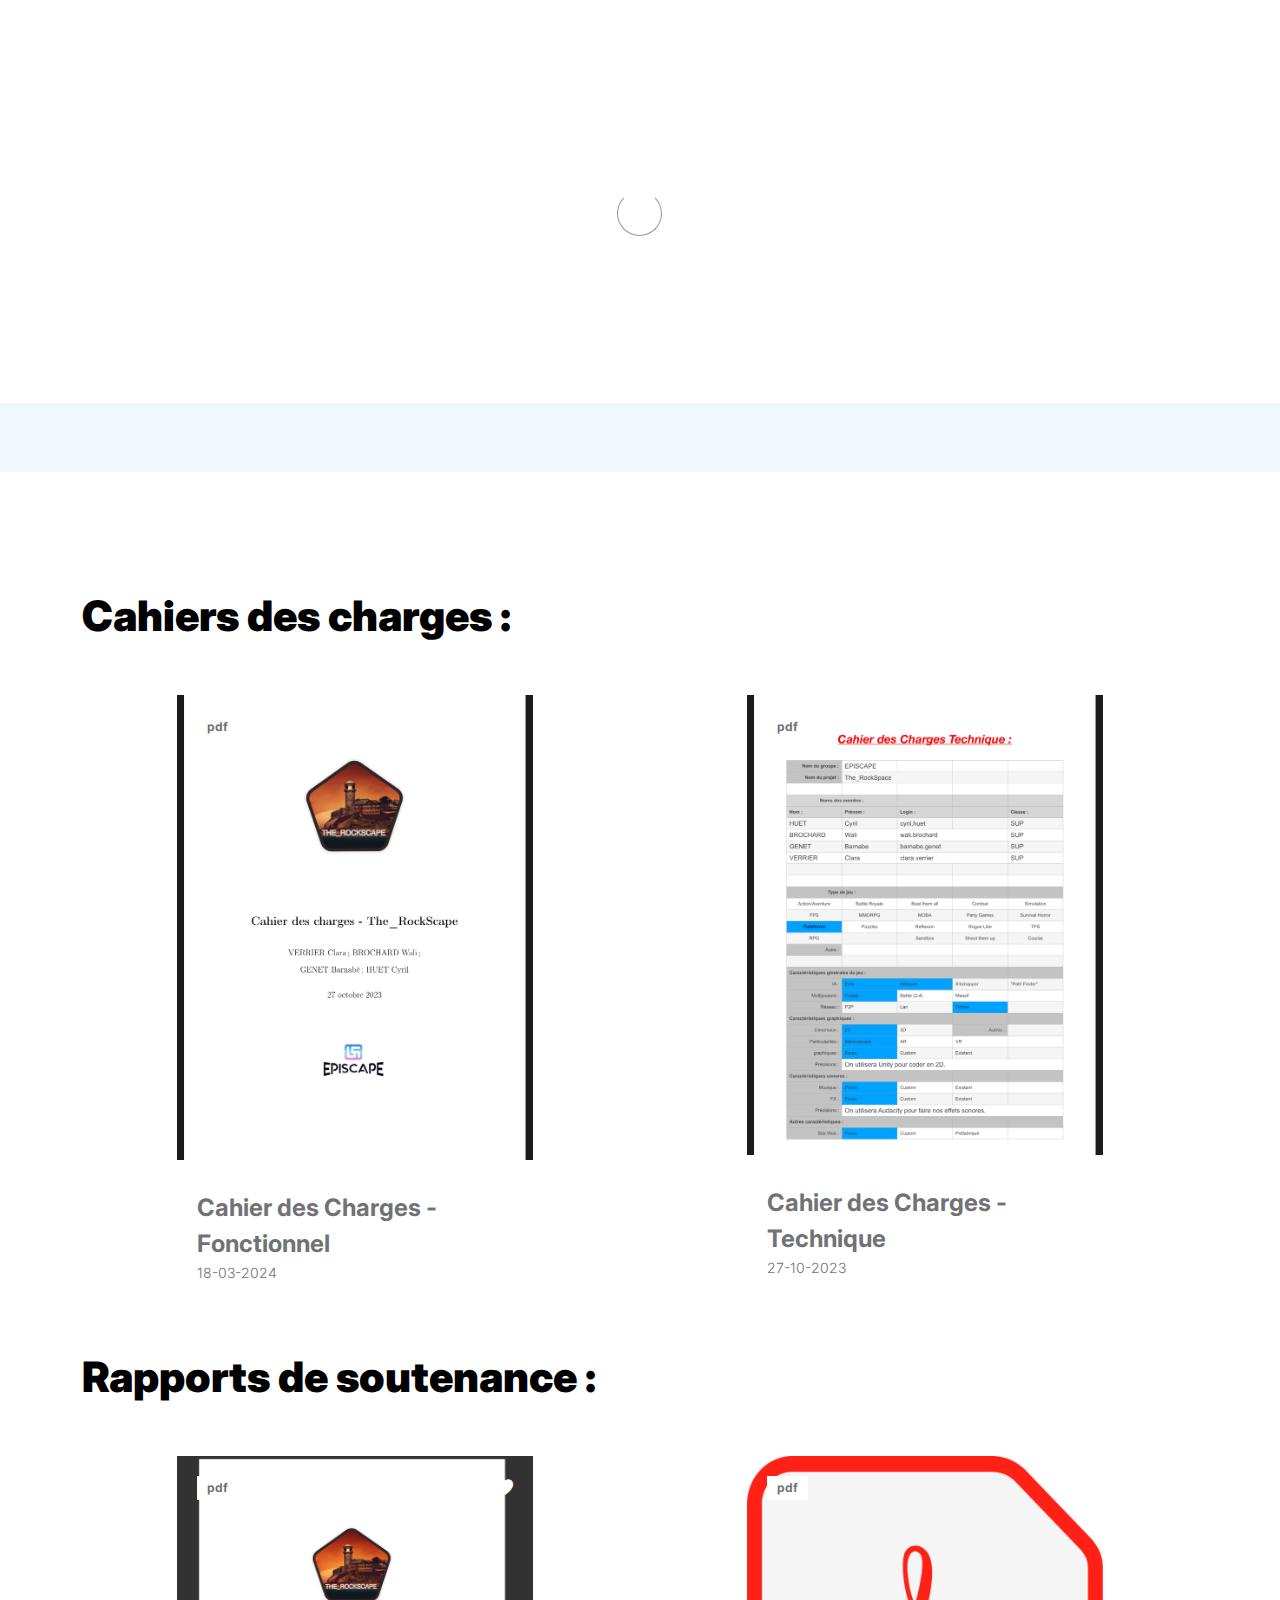
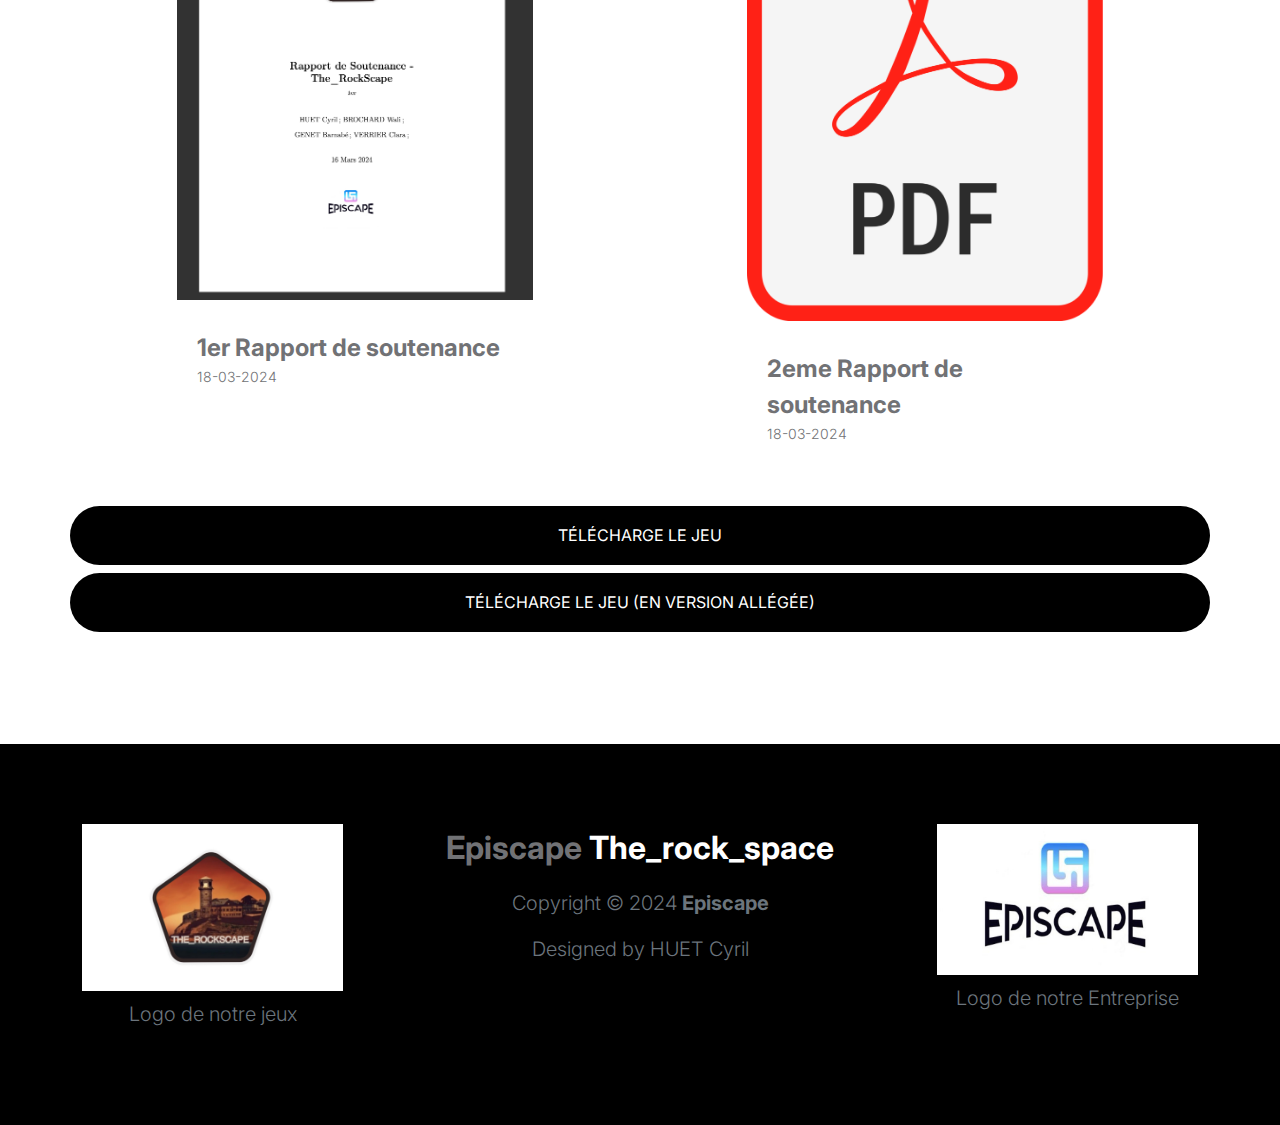
==== Documents.html @ db6822ca "Site Web" ====
<!doctype html>
<html lang="en">
    <head>
        <meta charset="utf-8">
        <meta name="viewport" content="width=device-width, initial-scale=1">

        <meta name="description" content="">
        <meta name="author" content="">

        <title>Episcape</title>

       
        <link rel="preconnect" href="https://fonts.googleapis.com">

        <link rel="preconnect" href="https://fonts.gstatic.com" crossorigin>

        <link href="https://fonts.googleapis.com/css2?family=Inter:wght@100;300;400;700;900&display=swap" rel="stylesheet">

        <link href="css/bootstrap.min.css" rel="stylesheet">
        <link href="css/bootstrap-icons.css" rel="stylesheet">

        <link rel="stylesheet" href="css/slick.css"/>

        <link href="css/tooplate-little-fashion.css" rel="stylesheet">

    </head>
    
    <body>

        <section class="preloader">
            <div class="spinner">
                <span class="sk-inner-circle"></span>
            </div>
        </section>
    
        <main>
            <nav class="navbar navbar-expand-lg">
                <div class="container">
                    <button class="navbar-toggler" type="button" data-bs-toggle="collapse" data-bs-target="#navbarNav" aria-controls="navbarNav" aria-expanded="false" aria-label="Toggle navigation">
                        <span class="navbar-toggler-icon"></span>
                    </button>
            
                    <a class="navbar-brand" href="index.html">
                        <strong><span>Episcape</span> The_Rock_Space</strong>
                    </a>
                
                    <div class="collapse navbar-collapse" id="navbarNav">
                        <ul class="navbar-nav ms-auto"> 
                            <li class="nav-item">
                                <a class="nav-link" href="Presentation - Projet.html">Notre Projet</a>
                            </li>
                            <li class="nav-item">
                                <a href="index.html#notre-entreprise" class="nav-link">Notre Entreprise</a>
                            </li>
                            
                            <li class="nav-item">
                                <a class="nav-link" href="Documents.html">Documents</a>
                            </li>
                           
                        </ul>
                        
                    </div>
                </div>
            </nav>



            <header class="site-header section-padding d-flex justify-content-center align-items-center">
                <div class="container">
                    <div class="row">

                        <div class="col-lg-10 col-12">
                            <h1>
                                <span class="d-block text-primary">Cahiers des charges - </span>
                                <span class="d-block text-dark">Rapport de soutenance</span>
                            </h1>
                        </div>
                    </div>
                </div>
            </header>

            <section class="products section-padding">
                <div class="container">
                    <div class="row">
                        
                        <div class="col-12">
                            <h2 class="mb-5">Cahiers des charges :</h2>
                        </div>

                        <div class="col-lg-4 col-12 mb-3 mx-auto">
                            <div class="product-thumb">
                                <a href="images/PDF/Cahier_Des_Charges/Cahier_des_Charges_Fonctionnel.pdf" download  target="_blank">
                                    <img src="images/PDF/Photos_De_Fond/Cahier_Des_Charges_Fonctionnel.png" class="img-fluid product-image" alt="">
                                </a>
                        
                                <div class="product-top d-flex">
                                    <span class="product-alert me-auto">pdf</span>
                        
                                    <a href="#" class="bi-heart-fill product-icon"></a>
                                </div>
                        
                                <div class="product-info d-flex">
                                    <div>
                                        <h5 class="product-title mb-0">
                                        
                                            <a class="download-link" href="images/Cahier_des_Charges_Fonctionnel.pdf" download target="_blank">Cahier des Charges - Fonctionnel</a>
                                            
                                        </h5>
                        
                                        <p class="product-p">18-03-2024</p>
                                    </div>
                                </div>
                            </div>
                        </div>
                        
                        
                        <div class="col-lg-4 col-12 mb-3 mx-auto">
                            <div class="product-thumb">
                                <a href="images/PDF/Cahier_Des_Charges/Cahier des Charges Technique.pdf" download  target="_blank">
                                    <img src="images/PDF/Photos_De_Fond/Cahier_Des_Charges_Technique.png" class="img-fluid product-image" alt="">
                                </a>
                        
                                <div class="product-top d-flex">
                                    <span class="product-alert me-auto">pdf</span>
                        
                                    <a href="#" class="bi-heart-fill product-icon"></a>
                                </div>
                        
                                <div class="product-info d-flex">
                                    <div>
                                        <h5 class="product-title mb-0">
                                        
                                            <a class="download-link" href="images/Cahier des Charges Technique.pdf" download target="_blank">Cahier des Charges - Technique </a>
                                            
                                        </h5>
                        
                                        <p class="product-p">27-10-2023</p>
                                    </div>
                                </div>
                            </div>
                        </div>
                        
                        

                        <div class="col-12">
                            <h2 class="mb-5">Rapports de soutenance :</h2>
                        </div>
                        <div class="col-lg-4 col-12 mb-3 mx-auto">
                            <div class="product-thumb">
                                <a href="images/PDF/Rapport_De_Soutenance/Rapport_de_Soutenance.pdf" download target="_blank">
                                    <img src="images/PDF/Photos_De_Fond/Rapport_De_Soutenance1.png" class="img-fluid product-image" alt="">
                                </a>
                        
                                <div class="product-top d-flex">
                                    <span class="product-alert me-auto">pdf</span>
                        
                                    <a href="#" class="bi-heart-fill product-icon"></a>
                                </div>
                        
                                <div class="product-info d-flex">
                                    <div>
                                        <h5 class="product-title mb-0">
                                        
                                            <a class="download-link" href="images/Rapport_de_Soutenance-2.pdf" download target="_blank">1er Rapport de soutenance </a>
                                            
                                        </h5>
                        
                                        <p class="product-p">18-03-2024</p>
                                    </div>
                                </div>
                            </div>
                        </div>
                        <div class="col-lg-4 col-12 mb-3 mx-auto">
                            <div class="product-thumb">
                                <a href="images/Soutenance" download>
                                    <img src="images/Autres/Fond_D'un_PDF.png" class="img-fluid product-image" alt="">
                                </a>
                        
                                <div class="product-top d-flex">
                                    <span class="product-alert me-auto">pdf</span>
                        
                                    <a href="#" class="bi-heart-fill product-icon"></a>
                                </div>
                        
                                <div class="product-info d-flex">
                                    <div>
                                        <h5 class="product-title mb-0">
                                        
                                            <a class="download-link" href="images/Soutenance" download>2eme Rapport de soutenance </a>
                                            
                                        </h5>
                        
                                        <p class="product-p">18-03-2024</p>
                                    </div>
                                </div>
                            </div>
                        </div>
                        <a href="https://www.google.com/?client=safari" class="btn custom-btn mb-2">Télécharge le jeu</a> 
                        <a href="https://www.google.com/?client=safari" class="btn custom-btn">Télécharge le jeu (en version allégée)</a>                
                    </div>
                </div>
            </section>

        </main>

        <footer class="site-footer">
            <div class="container">
                <div class="row">
                    <div class="col-lg-3 col-md-6 col-sm-12 mb-4 mb-lg-0">
                        <img src="images/Autres/Logo_The_Rock_Scape.png" class="img-fluid" alt="Image Gauche">
                        <p class="text-muted mt-2 text-center">Logo de notre jeux</p>
                       
                    </div>
                    <div class="col-lg-6 col-md-12 col-sm-12 mb-4 mb-lg-0 text-center">
                        <h4 class="text-white mb-3"><a href="index.html">Episcape</a> The_rock_space</h4>
                        <p class="text-muted">Copyright © 2024 <strong>Episcape</strong></p>
                        <p class="text-muted">Designed by <a target="_blank">HUET Cyril</a></p>
                    </div>
                    <div class="col-lg-3 col-md-6 col-sm-12">
                        <img src="images/Autres/Logo_EPISCAPE.jpg" class="img-fluid" alt="Image Droite">
                        <p class="text-muted mt-2 text-center">Logo de notre Entreprise</p>
                    </div>
                </div>
            </div>
        </footer>
        
    
        <script src="js/jquery.min.js"></script>
        <script src="js/bootstrap.bundle.min.js"></script>
        <script src="js/Headroom.js"></script>
        <script src="js/jQuery.headroom.js"></script>
        <script src="js/slick.min.js"></script>
        <script src="js/custom.js"></script>

    </body>
</html>
---- css/tooplate-little-fashion.css ----
/*

Tooplate 2127 Little Fashion

https://www.tooplate.com/view/2127-little-fashion

*/


/*---------------------------------------
  CUSTOM PROPERTIES ( VARIABLES )             
-----------------------------------------*/
:root {
  --white-color:                #FFFFFF;
  --primary-color:              #FF4400;
  --section-bg-color:           #f0f8ff;
  --dark-color:                 #000000;
  --grey-color:                 #d0d1d1;
  --p-color:                    #717275;

  --body-font-family:           'Inter', sans-serif;

  --h5-font-size:               24px;
  --p-font-size:                20px;
  --copyright-text-font-size:   16px;
  --product-link-font-size:     14px;
  --custom-link-font-size:      12px;

  --font-weight-thin:           100;
  --font-weight-light:          300;
  --font-weight-normal:         400;
  --font-weight-bold:           700;
  --font-weight-black:          900;
}

body,
html {
  height: 100%;
}

html {
  scroll-behavior: smooth;
}

@media screen and (prefers-reduced-motion: reduce) {
  html {
    scroll-behavior: auto;
  }
}

body {
    background: var(--white-color);
    font-family: var(--body-font-family);    
    position: relative;
}

/*---------------------------------------
  TYPOGRAPHY               
-----------------------------------------*/

h2,
h3,
h4,
h5,
h6 {
  color: var(--dark-color);
  line-height: inherit;
}

h1,
h2,
h3,
h4,
h5,
h6 {
  font-weight: var(--font-weight-bold);
}

h1,
h2 {
  font-weight: var(--font-weight-black);
}

h1 {
  font-size: 64px;
  line-height: normal;
}

h2 {
  font-size: 42px;
}

h3 {
  font-size: 36px;
}

h4 {
  font-size: 32px;
}

h5 {
  font-size: 24px;
}

h6 {
  font-size: 20px;
}

p {
  color: var(--p-color);
  font-size: var(--p-font-size);
  font-weight: var(--font-weight-light);
}

a, 
button {
  touch-action: manipulation;
  transition: all 0.3s;
}

a {
  color: var(--p-color);
  text-decoration: none;
}

a:hover {
  color: var(--primary-color);
}

.text-primary {
  color: var(--primary-color) !important;
}

::selection {
  background: var(--primary-color);
  color: var(--white-color);
}

/*---------------------------------------
  CUSTOM LINK               
-----------------------------------------*/
.custom-link {
  color: var(--p-color);
  font-size: var(--custom-link-font-size);
  font-weight: var(--font-weight-bold);
  text-transform: uppercase;
  position: relative;
}

.custom-link i {
  position: absolute;
  opacity: 0;
  bottom: 0;
  left: 100%;
  transition: all 0.3s;
  line-height: normal;
}

.custom-link:hover i {
  opacity: 1;
  left: 101%;
}

.lead {
  font-size: 1.5rem;
  font-weight: var(--font-weight-thin);
}

b,
strong {
  font-weight: var(--font-weight-bold);
}

/*---------------------------------------
  PRE LOADER               
-----------------------------------------*/
.preloader {
  position: fixed;
  top: 0;
  left: 0;
  width: 100%;
  height: 100%;
  z-index: 99999;
  display: flex;
  flex-flow: row nowrap;
  justify-content: center;
  align-items: center;
  background: none repeat scroll 0 0 var(--white-color);
}

.spinner {
  border: 1px solid transparent;
  border-radius: 5px;
  position: relative;
}

.spinner::before {
  content: '';
  box-sizing: border-box;
  position: absolute;
  top: 50%;
  left: 50%;
  width: 45px;
  height: 45px;
  margin-top: -10px;
  margin-left: -23px;
  border-radius: 50%;
  border: 1px solid #959595;
  border-top-color: var(--white-color);
  animation: spinner .9s linear infinite;
}

@keyframes spinner {
  to {transform: rotate(360deg);}
}

/*---------------------------------------
  CUSTOM BUTTON & ICON              
-----------------------------------------*/
.custom-btn {
  background: var(--dark-color);
  border-radius: 50px;
  color: var(--white-color);
  font-size: var(--copyright-text-font-size);
  text-transform: uppercase;
  padding: 16.50px 20px;
}

.social-btn {
  background: transparent;
  border: 1px solid var(--grey-color);
  color: var(--dark-color);
  text-transform: none;
}

.social-btn:hover {
  border-color: transparent;
}

.cart-form-select {
  border-radius: 0;
  padding-top: 15px;
  padding-bottom: 15px;
}

.cart-btn {
  border-radius: 0;
  width: 100%;
  font-size: var(--product-link-font-size);
}

.custom-btn:hover,
.slick-slideshow .custom-btn:hover {
  background: var(--primary-color);
  color: var(--white-color);
}

.custom-icon {
  color: var(--p-color);
  font-size: 24px;
}

.custom-icon {
  display: inline-block;
  vertical-align: middle;
}

.bi-bag.custom-icon {
  font-size: 17px;
}

.featured-icon {
  color: var(--grey-color);
  font-size: 52px;
}

/*---------------------------------------
  DIV SEPARATOR               
-----------------------------------------*/
.div-separator {
  position: relative;
}

.div-separator::before {
  content: "";
  height: 1px;
  background: var(--grey-color);
  display: block;
  width: 100%;
}

.div-separator span {
  position: absolute;
  top: 50%;
  margin-left: -22.5px;
  left: 50%;
  text-align: center;
  background: var(--white-color);
  margin-top: -11px;
  color: var(--dark-color);
  font-weight: var(--font-weight-bold);
  font-size: 14px;
  width: 35px;
  text-transform: uppercase;
}

/*---------------------------------------
  FULL IMAGE               
-----------------------------------------*/
.full-image-img {
  display: block;
  position: absolute;
  z-index: -1;
  right: 0;
  width: 100%;
  bottom: -120px;
  min-width: 650px;
}

@media (min-width: 1600px) {
  .full-image-img {
    bottom: -200px;
  }
}

/*---------------------------------------
  NAVIGATION               
-----------------------------------------*/
.navbar {
  background: var(--white-color);
  position: fixed;
  top: 0;
  right: 0;
  left: 0;
  padding: 25px 0;
  z-index: 2;
  will-change: transform;
  transition: transform 300ms linear;
}

.navbar span, h2 span, h4 span {
	color: var(--primary-color);
}

.navbar.headroom--not-top {
  padding: 20px 0;
}

.headroom--pinned {
  transform: translate(0, 0);
}

.headroom--unpinned {
  transform: translate(0, -150%);
}

.navbar-brand {
  color: var(--dark-color);
  font-size: 24px;
  font-weight: var(--font-weight-light);
  margin: 0;
  padding: 0;
}

.navbar-expand-lg .navbar-nav .nav-link {
  display: inline-block;
  padding: 0;
  margin-right: 1.5rem;
  margin-left: 1.5rem;
}

.nav-link {
  color: var(--p-color);
  font-size: 16px;
  position: relative;
}

.navbar .nav-link::after {
  position: absolute;
  top: 100%;
  left: 0;
  width: 100%;
  height: 2px;
  background: var(--grey-color);
  content: '';
  opacity: 0;
  -webkit-transition: opacity 0.3s, -webkit-transform 0.3s;
  -moz-transition: opacity 0.3s, -moz-transform 0.3s;
  transition: opacity 0.3s, transform 0.3s;
  -webkit-transform: translateY(10px);
  -moz-transform: translateY(10px);
  transform: translateY(10px);
}

.navbar .nav-link.active::after, 
.navbar .nav-link:hover::after {
  opacity: 1;
  -webkit-transform: translateY(0px);
  -moz-transform: translateY(0px);
  transform: translateY(0px);
}

.navbar .nav-link.active,
.navbar .nav-link:hover {
  color: var(--primary-color);
}

.nav-link:focus, 
.nav-link:hover {
  color: var(--p-color);
}

.navbar-toggler {
  border: 0;
  padding: 0;
  cursor: pointer;
  margin: 0;
  width: 30px;
  height: 35px;
  outline: none;
}

.navbar-toggler:focus {
  outline: none;
  box-shadow: none;
}

.navbar-toggler[aria-expanded="true"] .navbar-toggler-icon {
  background: transparent;
}

.navbar-toggler[aria-expanded="true"] .navbar-toggler-icon:before,
.navbar-toggler[aria-expanded="true"] .navbar-toggler-icon:after {
  transition: top 300ms 50ms ease, -webkit-transform 300ms 350ms ease;
  transition: top 300ms 50ms ease, transform 300ms 350ms ease;
  transition: top 300ms 50ms ease, transform 300ms 350ms ease, -webkit-transform 300ms 350ms ease;
  top: 0;
}

.navbar-toggler[aria-expanded="true"] .navbar-toggler-icon:before {
  transform: rotate(45deg);
}

.navbar-toggler[aria-expanded="true"] .navbar-toggler-icon:after {
  transform: rotate(-45deg);
}

.navbar-toggler .navbar-toggler-icon {
  background: var(--dark-color);
  transition: background 10ms 300ms ease;
  display: block;
  width: 30px;
  height: 2px;
  position: relative;
}

.navbar-toggler .navbar-toggler-icon::before,
.navbar-toggler .navbar-toggler-icon::after {
  transition: top 300ms 350ms ease, -webkit-transform 300ms 50ms ease;
  transition: top 300ms 350ms ease, transform 300ms 50ms ease;
  transition: top 300ms 350ms ease, transform 300ms 50ms ease, -webkit-transform 300ms 50ms ease;
  position: absolute;
  right: 0;
  left: 0;
  background: var(--dark-color);
  width: 30px;
  height: 2px;
  content: '';
}

.navbar-toggler .navbar-toggler-icon:before {
  top: -8px;
}

.navbar-toggler .navbar-toggler-icon:after {
  top: 8px;
}

/*---------------------------------------
  SITE HEADER              
-----------------------------------------*/
.site-header {
  background-color: var(--section-bg-color);
  position: relative;
  overflow: hidden;
  margin-top: 86px;
}

.site-header.section-padding {
  padding-top: 7rem;
  padding-bottom: 7rem;
}

.site-header.section-padding-img {
  padding-top: 10rem;
  padding-bottom: 10rem;
}

.header-image {
  position: absolute;
  top: 0;
  right: 0;
  width: 50%;
  height: 100%;
  object-fit: cover;
}

/*---------------------------------------
  SLICK SLIDESHOW               
-----------------------------------------*/
@media (min-width: 992px) {
  .slick-slideshow {
    height: 100vh;
  }
}

.slick-slideshow {
  margin-top: 86px;
}

.slick-title {
  color: var(--white-color);
}

.slick-custom {
  position: relative;
}

.slick-custom img {
  width: 100%;
  object-fit: cover;
}

.slick-bottom {
  background: linear-gradient(to top, var(--dark-color), transparent 90%);
  position: absolute;
  z-index: 2;
  bottom: 0;
  right: 0;
  left: 0;
  width: 100%;
  height: 100%;
}

.slick-bottom .container {
  position: absolute;
  top: 40%;
  left: 50%;
  transform: translate(-50%, -40%);
}

.slick-overlay {
  background: linear-gradient(to top, #000, transparent 120%);
  position: absolute;
  top: 0;
  right: 0;
  bottom: 0;
  left: 0;
}

.slick-slideshow .custom-btn {
  font-weight: var(--font-weight-bold);
  display: inline-block;
  padding-right: 32px;
  padding-left: 32px;
}

@media (min-width: 576px) {
  .slick-slideshow .slick-dots {
    max-width: 540px;
  }
}

@media (min-width: 768px) {
  .slick-slideshow .slick-dots {
    max-width: 720px;
  }
}

@media (min-width: 992px) {
  .slick-slideshow .slick-dots {
    max-width: 960px;
  }
}

@media (min-width: 1200px) {
  .slick-slideshow .slick-dots {
    max-width: 1140px;
  }
}

@media (min-width: 1400px) {
  .slick-slideshow .slick-dots {
    max-width: 1320px;
  }
}

.slick-slideshow .slick-dots {
  position: absolute;
  z-index: 2;
  top: 50%;
  left: 0;
  right: 0;
  transform: translate(0, -50%);
  margin: 0 auto;
  padding: 0;
}

.slick-slideshow .slick-dots li {
  background: transparent;
  border: 5px solid rgba(255, 255, 255, 0.35);
  border-radius: 100%;
  display: block;
  width: 30px;
  height: 30px;
  margin: 10px;
  padding: 5px;
  margin-left: auto;
  cursor: pointer;
}

.slick-slideshow .slick-dots button {
  background: transparent;
  border: none;
  color: transparent;
  display: block;
  width: 100%;
  height: 0;
  margin: 0;
  padding: 0;
  outline: none;
  height: 0;
}

.slick-slideshow .slick-dots li:hover,
.slick-slideshow .slick-dots .slick-active {
  background: var(--white-color);
}

/*---------------------------------------
  CUSTOM CIRCLE IMAGES               
-----------------------------------------*/

.custom-circle-image {
  border-radius: 100px;
  width: 55px;
  height: 55px;
}

.custom-circle-image.team-image {
  width: 85px;
  height: 85px;
}

/*---------------------------------------
  TESTIMONIAL               
-----------------------------------------*/
.slick-testimonial .slick-list,
.slick-testimonial .slick-track {
  height: 100%;
}

.slick-testimonial {
  margin: auto;
}

.slick-testimonial-caption {
  quotes: '❝' '❞';
  position: relative;
  padding: 5rem 7rem;
}

.slick-testimonial-caption::before {
  content: open-quote;
  display: inline-block;
  color: var(--primary-color);
  font-family: auto;
  font-size: 100px;
  height: 0;
  position: absolute;
  top: 0;
  left: 0;
}

.slick-testimonial .slick-dots {
  text-align: center;
}

.slick-testimonial .slick-dots li {
  background: var(--grey-color);
  display: inline-block;
  vertical-align: top;
  width: 16%;
  height: 1px;
}

.slick-testimonial .slick-dots button {
  background: transparent;
  border: none;
  color: transparent;
  display: block;
  width: 100%;
  height: 0;
  margin: 0;
  padding: 0;
}

.slick-testimonial .slick-dots li:hover,
.slick-testimonial .slick-dots .slick-active {
  background: var(--dark-color);
}

/*---------------------------------------
  SECTION               
-----------------------------------------*/
section {
  content-visibility: auto;
  contain-intrinsic-size: 700px;
}

.section-padding {
  padding-top: 7rem;
  padding-bottom: 7rem;
}

.featured {
  background: var(--section-bg-color);
}

/*---------------------------------------
  ABOUT               
-----------------------------------------*/
.about .nav-pills .nav-item {
  width: 100%;
}

.about .nav-pills .nav-link {
  color: var(--grey-color);
  font-size: 18px;
  font-weight: var(--font-weight-bold);
  border-left: 1px solid var(--grey-color);
  border-radius: 0;
  padding-right: 0;
}

.about .nav-pills .nav-link:hover,
.about .nav-pills .nav-link.active, 
.about .nav-pills .show>.nav-link {
  background: transparent;
  border-left-color: var(--primary-color);
  color: var(--primary-color);
}

/*---------------------------------------
  FAQ ACCORDION               
-----------------------------------------*/
.accordion-item {
  background-color: transparent;
  border-top: 0;
  border-right: 0;
  border-left: 0;
}

.accordion-button {
  background-color: transparent;
  box-shadow: none;
}

.accordion-button:not(.collapsed) {
  background: transparent;
  box-shadow: none;
}

button:focus:not(:focus-visible) {
  border-color: transparent;
  box-shadow: none;
}

.accordion-body {
  border-top: 1px solid rgba(0,0,0,.125);
}

.accordion-button {
  font-size: 1.5rem;
  font-weight: var(--font-weight-normal);
  padding-top: 1.5rem;
  padding-right: 0;
  padding-bottom: 1.5rem;
  padding-left: 0;
}

.accordion-body {
  padding: 2rem 0;
}

/*---------------------------------------
  TEAM MEMBERS               
-----------------------------------------*/
.team {
  background: var(--grey-color);
}

.team-thumb {
  background: var(--white-color);
  position: relative;
  border-radius: .25rem;
  padding: 42px 32px;
}

.team-info {
  width: 100%;
}

.custom-modal-btn {
  background: var(--grey-color);
  color: var(--white-color);
  position: absolute;
  top: 0;
  right: 0;
  bottom: 0;
  margin: auto 32px;
  width: 42px;
  height: 42px;
}

.modal-body {
  padding: 4rem;
}

.modal-header {
  padding-top: 7rem;
  padding-bottom: 5rem;
}

.modal-header .btn-close {
  position: absolute;
  top: 0;
  right: 0;
  font-size: 24px;
  margin: 32px;
}

#cart-modal .modal-header .btn-close {
  z-index: 2;
  margin: 22px;
}

#cart-modal .modal-header {
  border-bottom: 0;
  padding: 0;
}

#cart-modal .modal-footer {
  padding: 2rem 4rem;
}

/*---------------------------------------
  SKILL - PROGRESS BAR               
-----------------------------------------*/
.skill-thumb strong {
  display: inline-block;
  margin-bottom: 6px;
}

.skill-thumb span {
  color: var(--dark-color);
  font-size: 24px;
  font-weight: var(--font-weight-bold);
}

.skill-thumb .progress {
  background: var(--white-color);
  box-shadow: none;
  border-radius: 100px;
  height: 1px;
  margin-bottom: 16px;
}

.skill-thumb .progress .progress-bar-primary {
  background: var(--grey-color);
}

/*---------------------------------------
  PRODUCT               
-----------------------------------------*/
.front-product {
  background: var(--section-bg-color);
}

.product-thumb {
  background: var(--white-color);
  position: relative;
  transition: all 0.5s ease-out;
}

.product-image {
  transition: all 0.5s ease-out;
}

.product-thumb:hover .product-image {
  box-shadow: 0 1rem 3rem rgba(0,0,0,.175);
}

.product-top {
  position: absolute;
  top: 0;
  right: 0;
  left: 0;
  margin: 20px;
}

.product-info {
  padding: 30px 20px;
}

.product-description,
.product-cart-thumb {
  padding: 0 20px;
}

.product-icon {
  color: var(--white-color);
}

.product-title-link {
  color: var(--dark-color);
}

.product-additional-link {
  display: inline-block;
  vertical-align: top;
  font-size: var(--product-link-font-size);
  margin-top: 32px;
  margin-right: 12px;
}

.product-alert {
  background: var(--white-color);
  color: var(--p-color);
  font-size: var(--custom-link-font-size);
  font-weight: var(--font-weight-bold);
  padding: 3px 10px;
}

.product-p {
  font-size: var(--product-link-font-size);
}

.view-all {
  text-transform: uppercase;
  color: var(--p-color);
  font-size: 13px;
  font-weight: var(--font-weight-bold);
  border-bottom: 2px solid var(--grey-color);
  padding-bottom: 6px;
}

/*---------------------------------------
  CONTACT              
-----------------------------------------*/
.contact-info {
  padding: 40px;
}

.contact-form .form-control {
  border-color: var(--grey-color);
  font-weight: var(--font-weight-normal);
}

.form-floating>label {
  color: var(--grey-color);
  font-weight: var(--font-weight-normal);
}

.contact-form button[type='submit'] {
  background: var(--dark-color);
  border: none;
  border-radius: 100px;
  color: var(--white-color);
  font-weight: var(--font-weight-bold);
  text-transform: uppercase;
  padding: 16px;
}

.contact-form button[type='submit']:hover {
  background: var(--primary-color);
}

/*---------------------------------------
  SITE FOOTER               
-----------------------------------------*/
.site-footer {
  background: var(--dark-color);
  padding-top: 5rem;
  padding-bottom: 5rem;
}

.footer-menu {
  margin: 0;
  padding: 0;
}

.footer-menu-item {
  display: block;
  width: 50%;
}

.footer-menu-link {
  color: #6c757d;
  font-weight: var(--font-weight-light);
  display: inline-block;
  vertical-align: top;
  margin-top: 4px;
  margin-bottom: 4px;
}

.site-footer .social-icon-link {
  margin-top: 4px;
}

.site-footer .social-icon-link:hover,
.footer-menu-link:hover {
  color: var(--white-color);
}

.copyright-text {
  font-size: var(--copyright-text-font-size);
}

/*---------------------------------------
  SOCIAL ICON               
-----------------------------------------*/
.social-icon {
  margin: 0;
  padding: 0;
}

.social-icon li {
  list-style: none;
  display: inline-block;
  vertical-align: top;
}

.social-icon-link {
  color: #6c757d;
  font-size: 1rem;
  display: inline-block;
  vertical-align: top;
  margin-bottom: 4px;
  margin-right: 15px;
}

.social-icon-link:hover {
  color: var(--primary-color);
}

/*---------------------------------------
  RESPONSIVE STYLES               
-----------------------------------------*/
@media screen and (max-width: 1200px) {
  h1 {
    font-size: 62px;
  }
}

@media screen and (max-width: 991px) {
  h1 {
    font-size: 42px;
    margin-bottom: 0;
  }

  h2 {
    font-size: 36px;
  }

  h3 {
    font-size: 32px;
  }

  h4 {
    font-size: 28px;
  }

  h5 {
    font-size: 24px;
  }

  h6 {
    font-size: 20px;
  }

  .lead {
    font-size: 16px;
  }

  .navbar-expand-lg .navbar-nav .nav-link {
    margin-top: 1rem;
  }

  .site-header {
    background-position: bottom;
  }

  #cart-modal .modal-header .btn-close {
    margin: 22px 14px;
  }

  .custom-btn {
    font-size: 14px;
    padding: 13.5px 20px;
  }

  .slick-slideshow .custom-btn {
    padding-right: 27px;
    padding-left: 27px;
  }

  .social-login,
  .div-separator {
    width: 75% !important;
  }

  #cart-modal .modal-footer .row {
    width: 100% !important;
  }

  .site-header.section-padding,
  .section-padding {
    padding-top: 4rem;
    padding-bottom: 4rem;
  }

  .site-header-image.section-padding {
    padding-bottom: 0;
  }

  .header-info {
    padding-top: 50px;
    padding-bottom: 100px;
  }

  .header-image {
    position: relative;
    top: auto;
    bottom: 0;
    left: 0;
    width: auto;
    height: auto;
  }

  .slick-testimonial-caption {
    padding: 6rem 3rem 4rem 3rem;
  }

  .slick-slideshow .slick-dots li {
    width: 25px;
    height: 25px;
  }

  .modal-header {
    padding-top: 6rem;
    padding-bottom: 2rem;
  }

  .modal-body {
    padding: 2rem;
  }

  #cart-modal .modal-footer {
    padding-right: 0;
    padding-left: 0;
  }

  #cart-modal .modal-body {
    padding: 4rem 2rem 2rem 2rem;
  }

  .full-image-img {
    bottom: 0;
  }
}
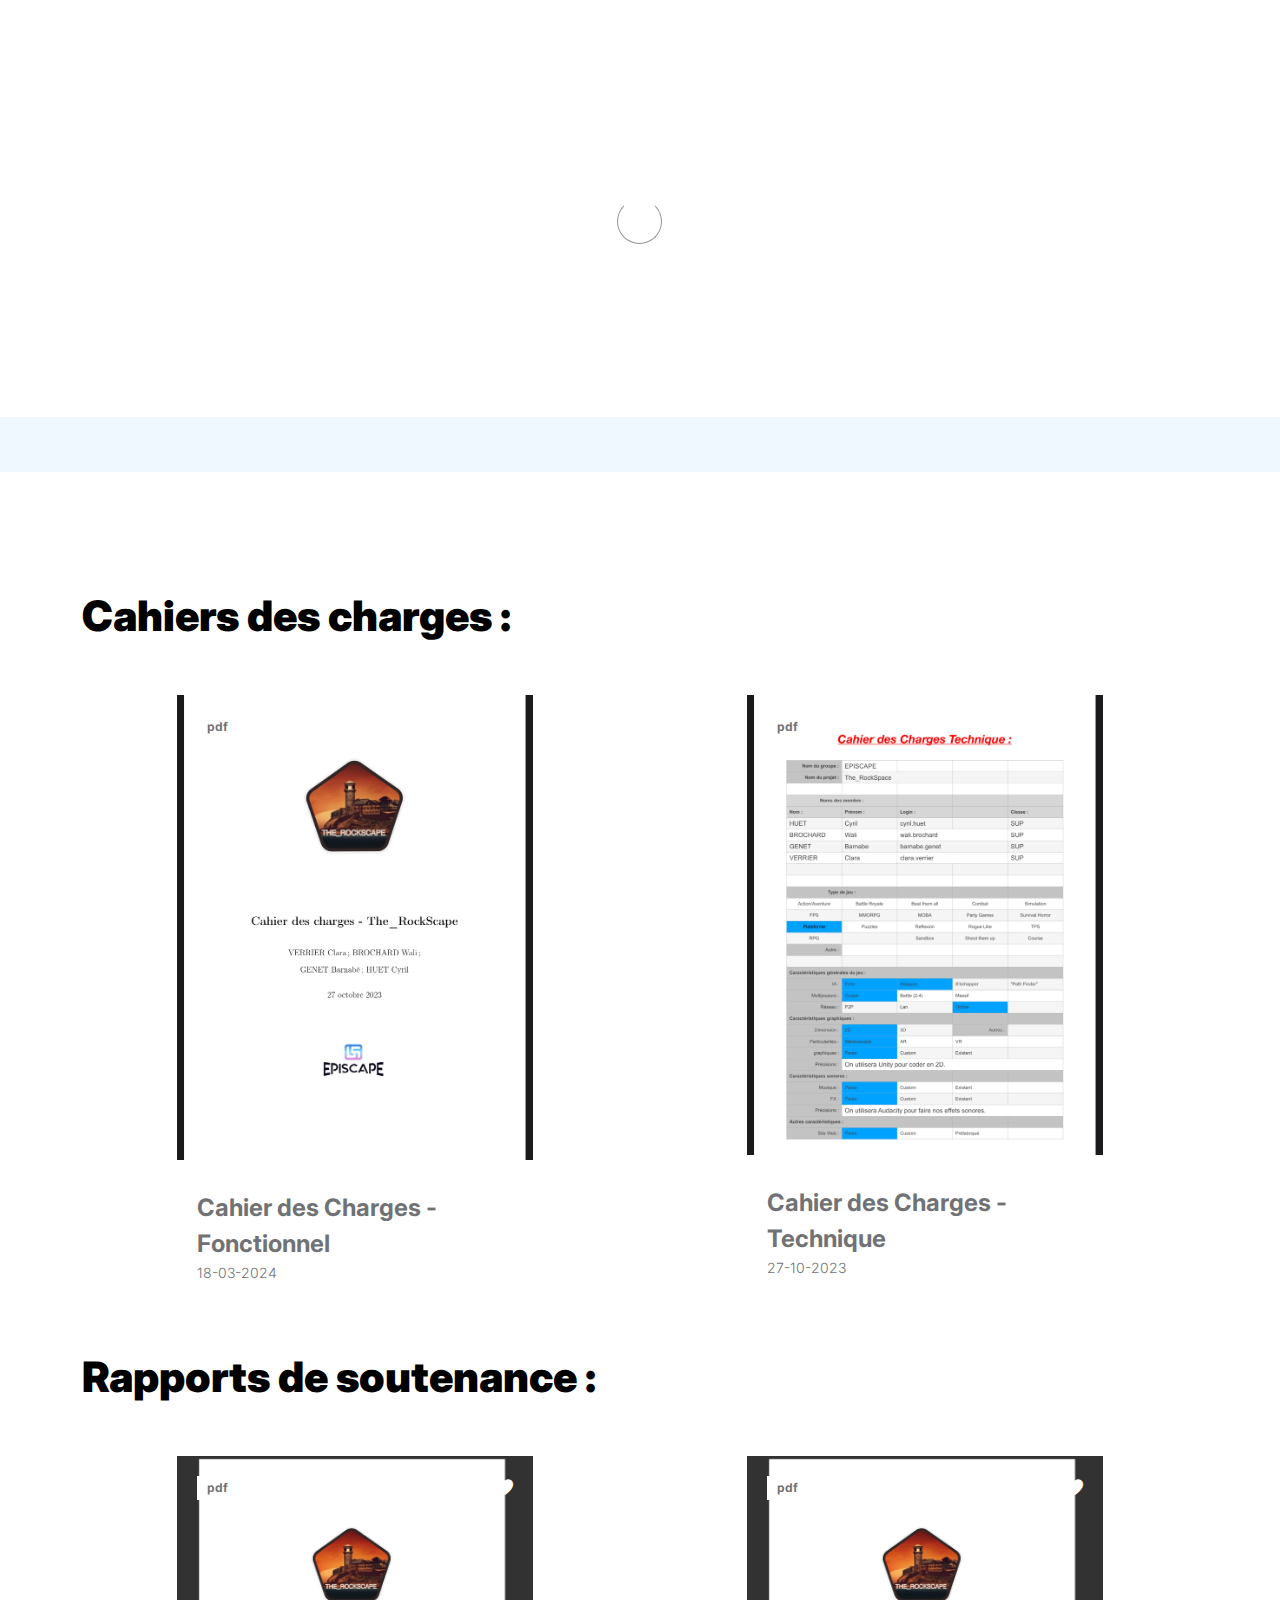
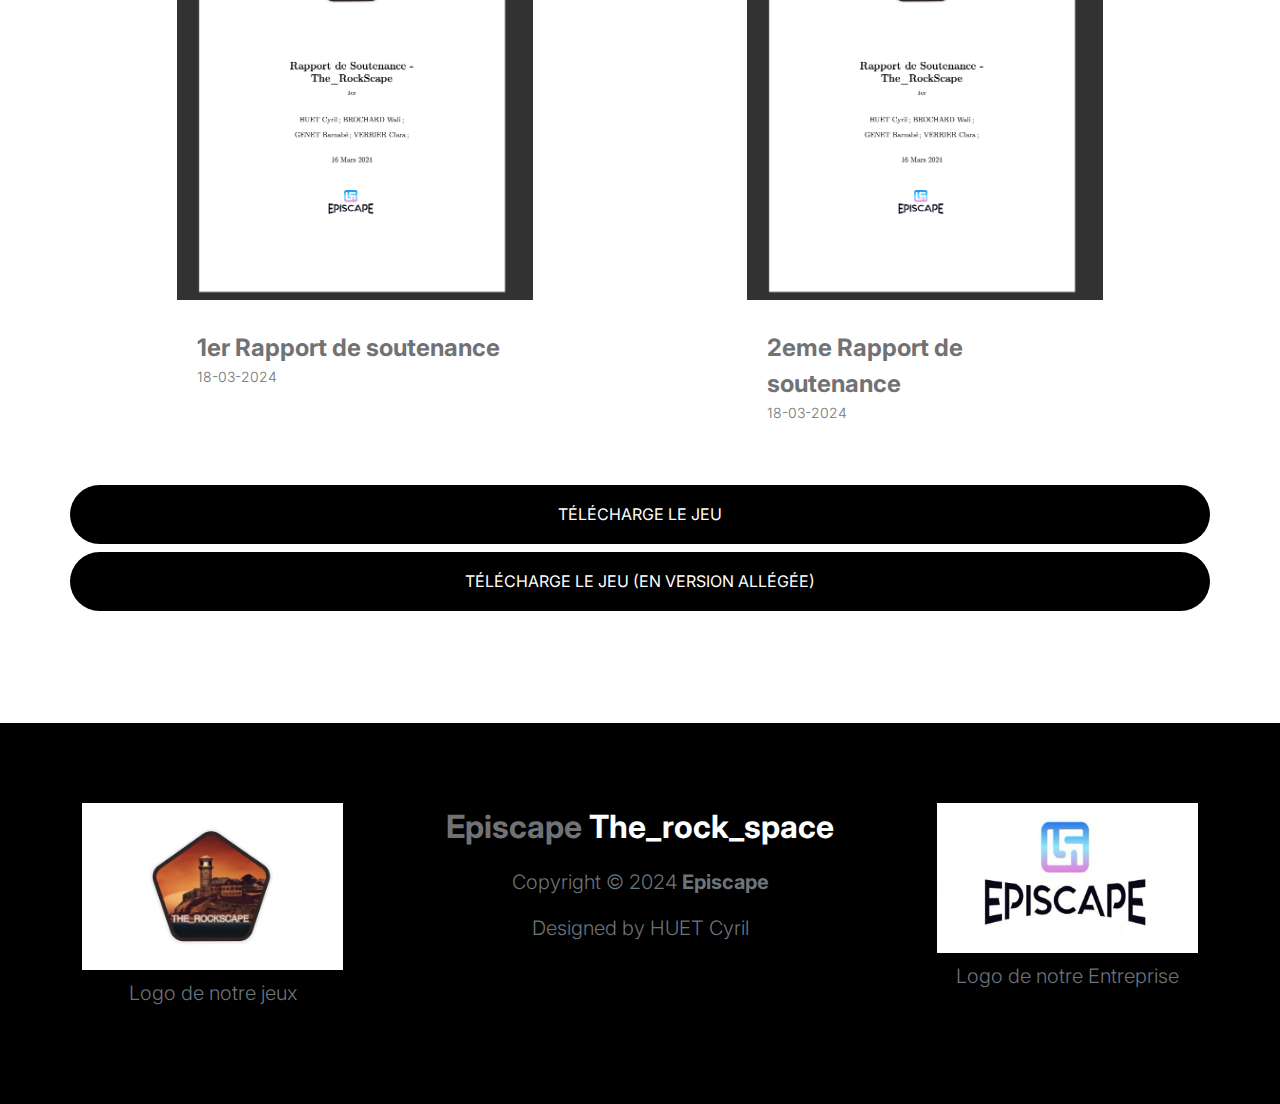
==== commit bbac7491: "Site Officiel de : The Rock_Scape" ====
--- a/Documents.html
+++ b/Documents.html
@@ -172,8 +172,8 @@
                         </div>
                         <div class="col-lg-4 col-12 mb-3 mx-auto">
                             <div class="product-thumb">
-                                <a href="images/Soutenance" download>
-                                    <img src="images/Autres/Fond_D'un_PDF.png" class="img-fluid product-image" alt="">
+                                <a href="images/PDF/Rapport_De_Soutenance/soutenance.pdf" download>
+                                    <img src="images/PDF/Photos_De_Fond/Rapport_De_Soutenance1.png" class="img-fluid product-image" alt="">
                                 </a>
                         
                                 <div class="product-top d-flex">
@@ -195,8 +195,8 @@
                                 </div>
                             </div>
                         </div>
-                        <a href="https://www.google.com/?client=safari" class="btn custom-btn mb-2">Télécharge le jeu</a> 
-                        <a href="https://www.google.com/?client=safari" class="btn custom-btn">Télécharge le jeu (en version allégée)</a>                
+                        <a href="https://drive.google.com/drive/folders/1Q_pDaan-kQPPArdyWbVT3nbxUHqvsDcs?usp=share_link" class="btn custom-btn mb-2">Télécharge le jeu</a> 
+                        <a href="https://drive.google.com/drive/folders/1Q_pDaan-kQPPArdyWbVT3nbxUHqvsDcs?usp=share_link" class="btn custom-btn">Télécharge le jeu (en version allégée)</a>                
                     </div>
                 </div>
             </section>
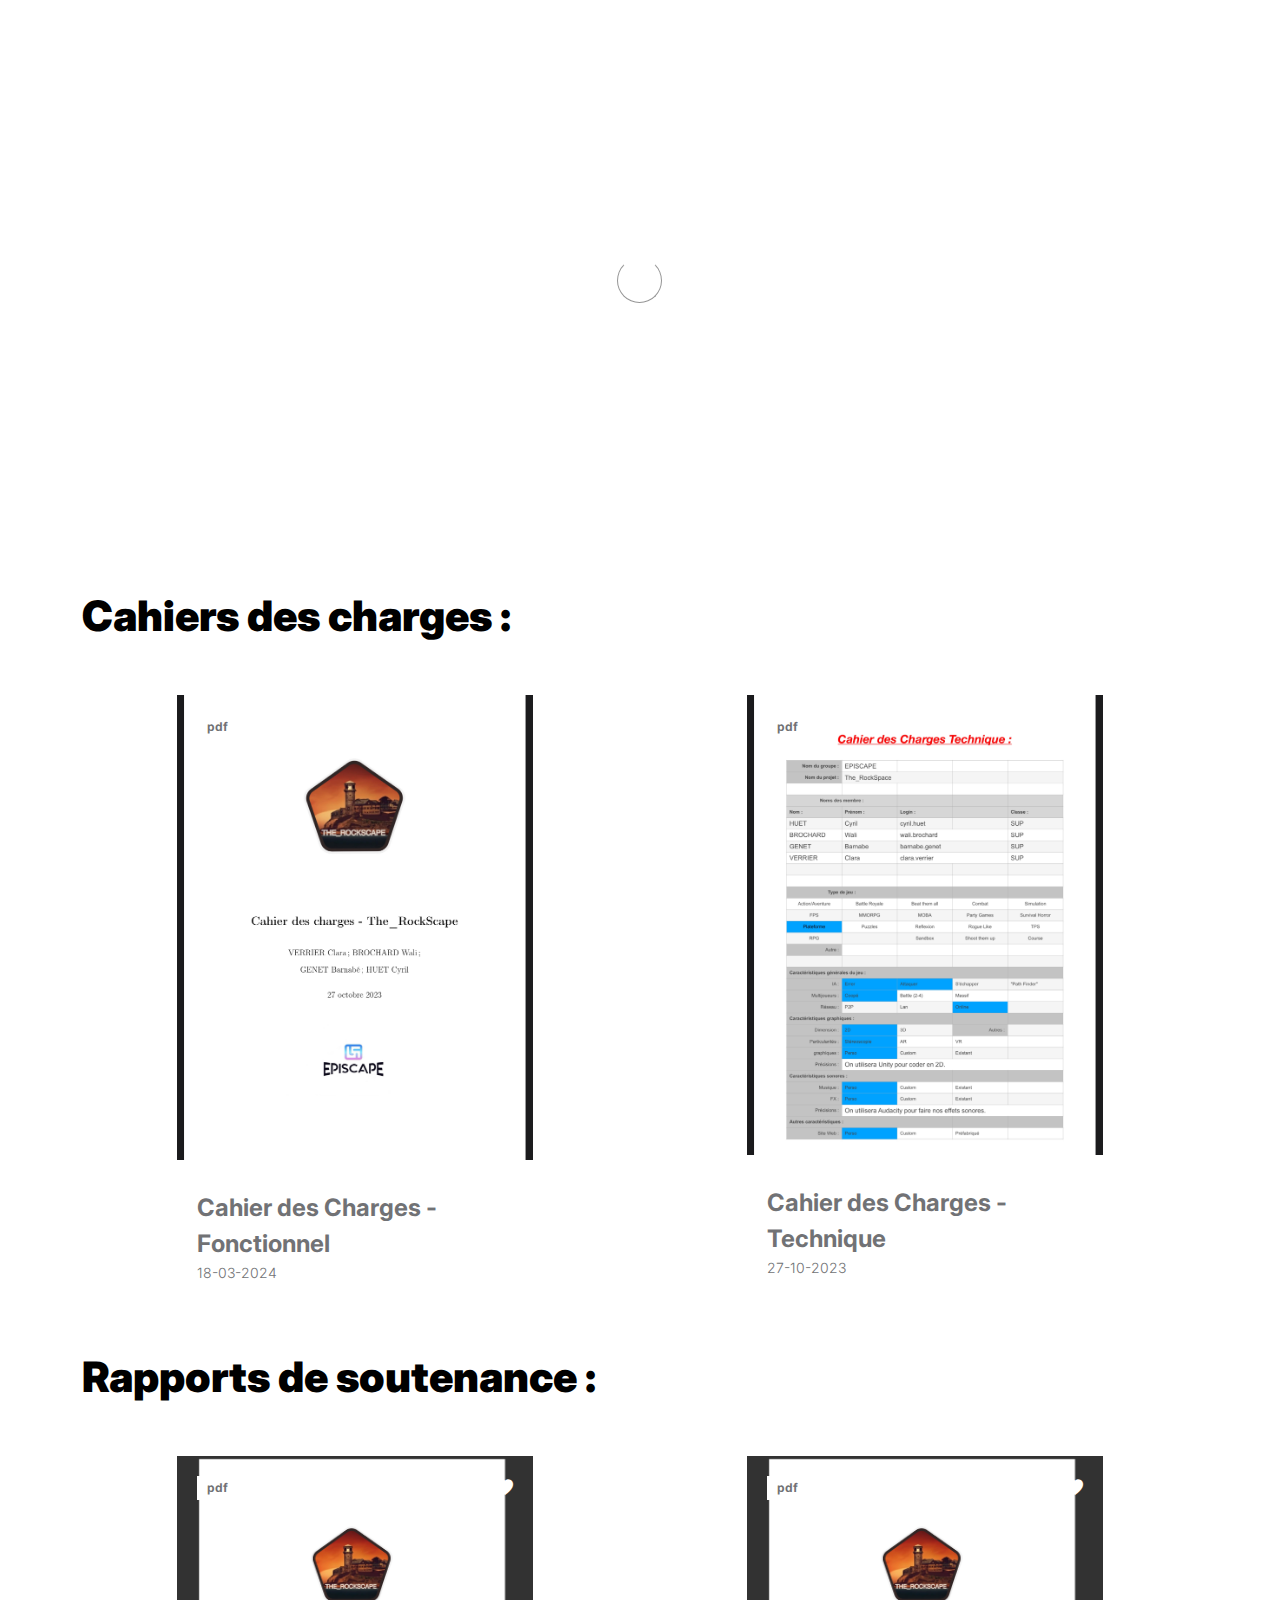
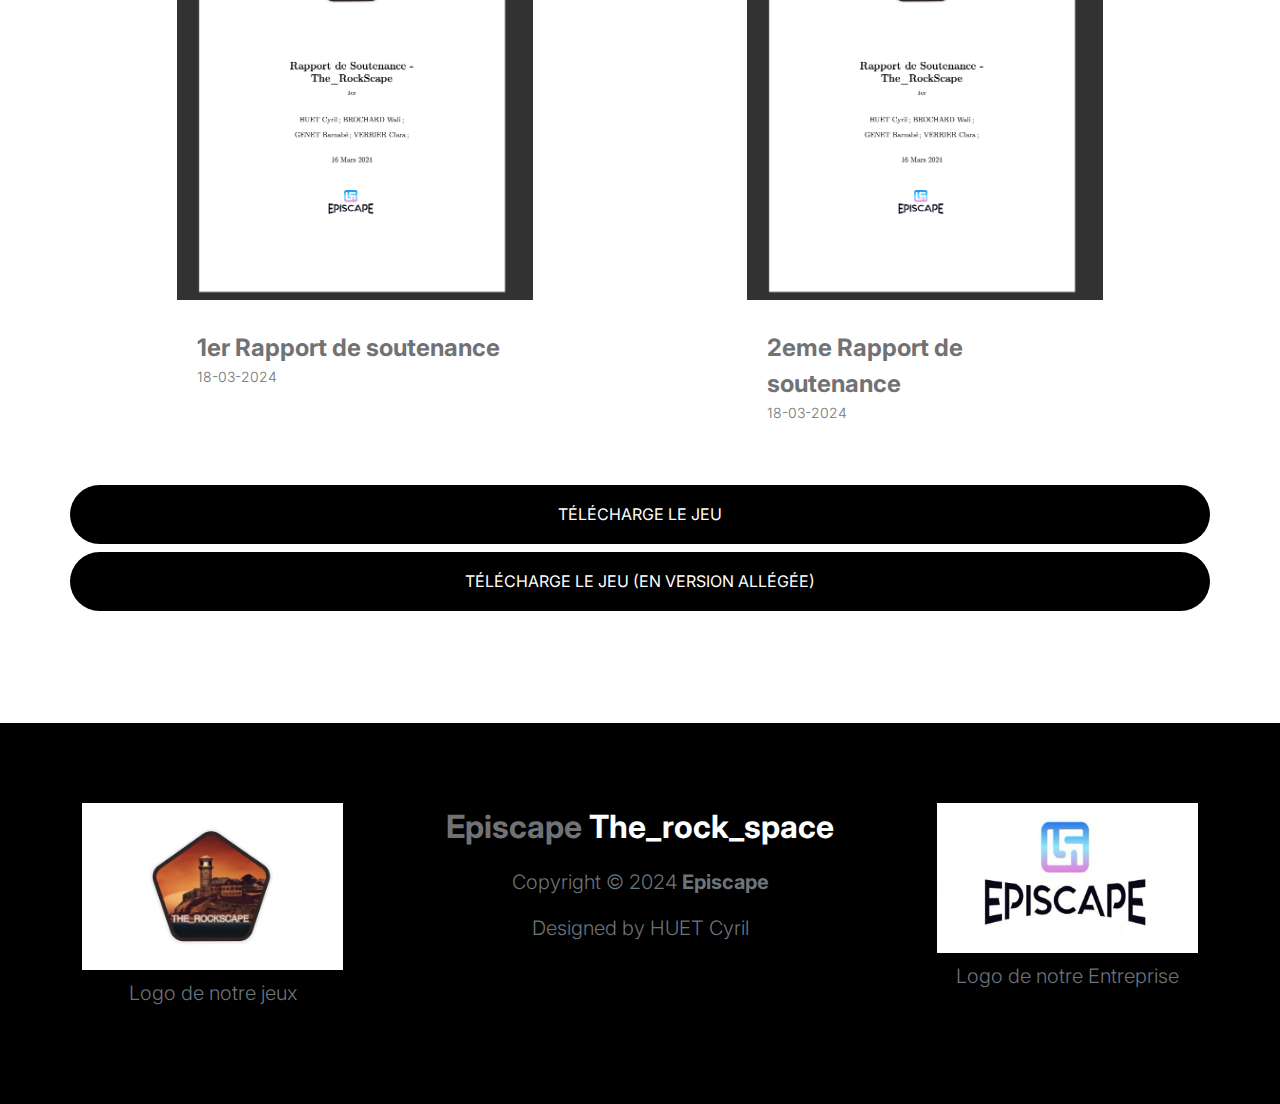
==== commit cf60d9d4: "Ajoutduzip" ====
--- a/Documents.html
+++ b/Documents.html
@@ -195,8 +195,8 @@
                                 </div>
                             </div>
                         </div>
-                        <a href="https://drive.google.com/drive/folders/1Q_pDaan-kQPPArdyWbVT3nbxUHqvsDcs?usp=share_link" class="btn custom-btn mb-2">Télécharge le jeu</a> 
-                        <a href="https://drive.google.com/drive/folders/1Q_pDaan-kQPPArdyWbVT3nbxUHqvsDcs?usp=share_link" class="btn custom-btn">Télécharge le jeu (en version allégée)</a>                
+                        <a href="THE_ROCKSCAPEv1.zip" class="btn custom-btn mb-2">Télécharge le jeu</a> 
+                        <a href="THE_ROCKSCAPEv1.zip" class="btn custom-btn">Télécharge le jeu (en version allégée)</a>                
                     </div>
                 </div>
             </section>
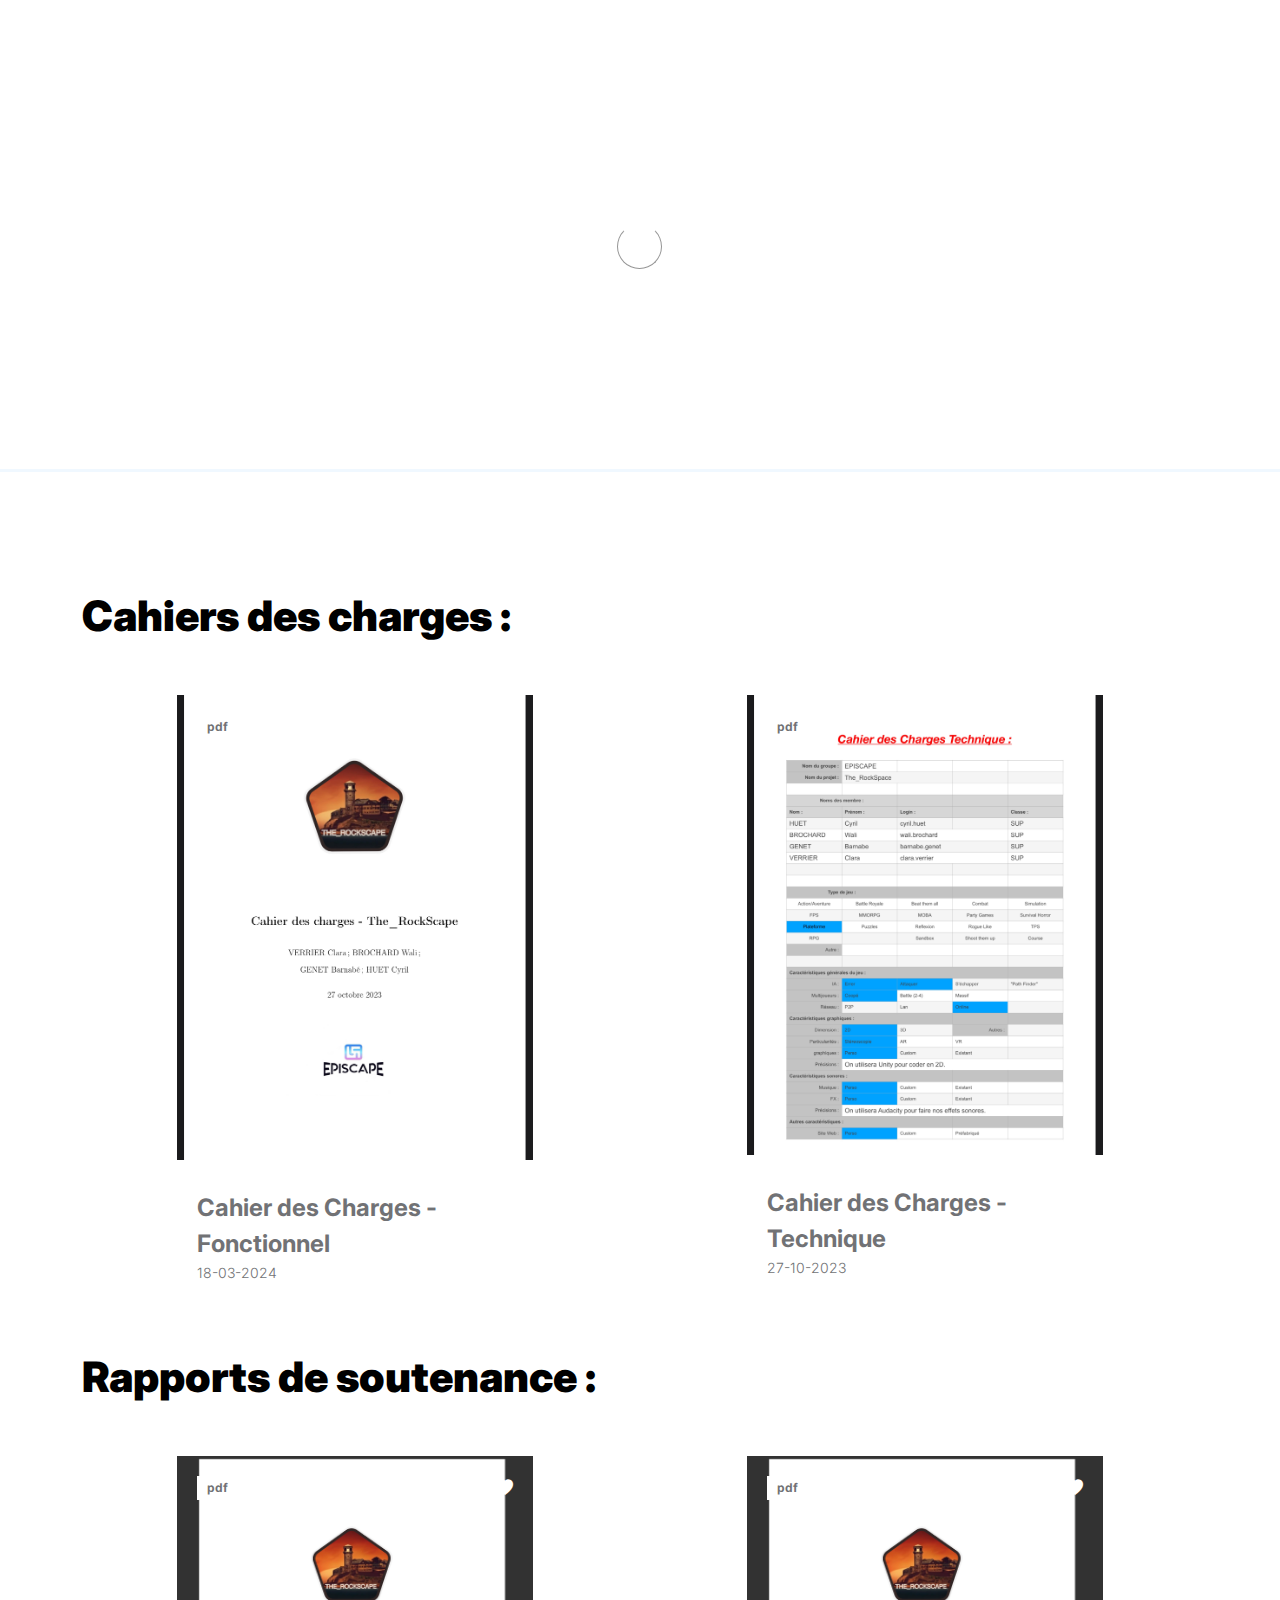
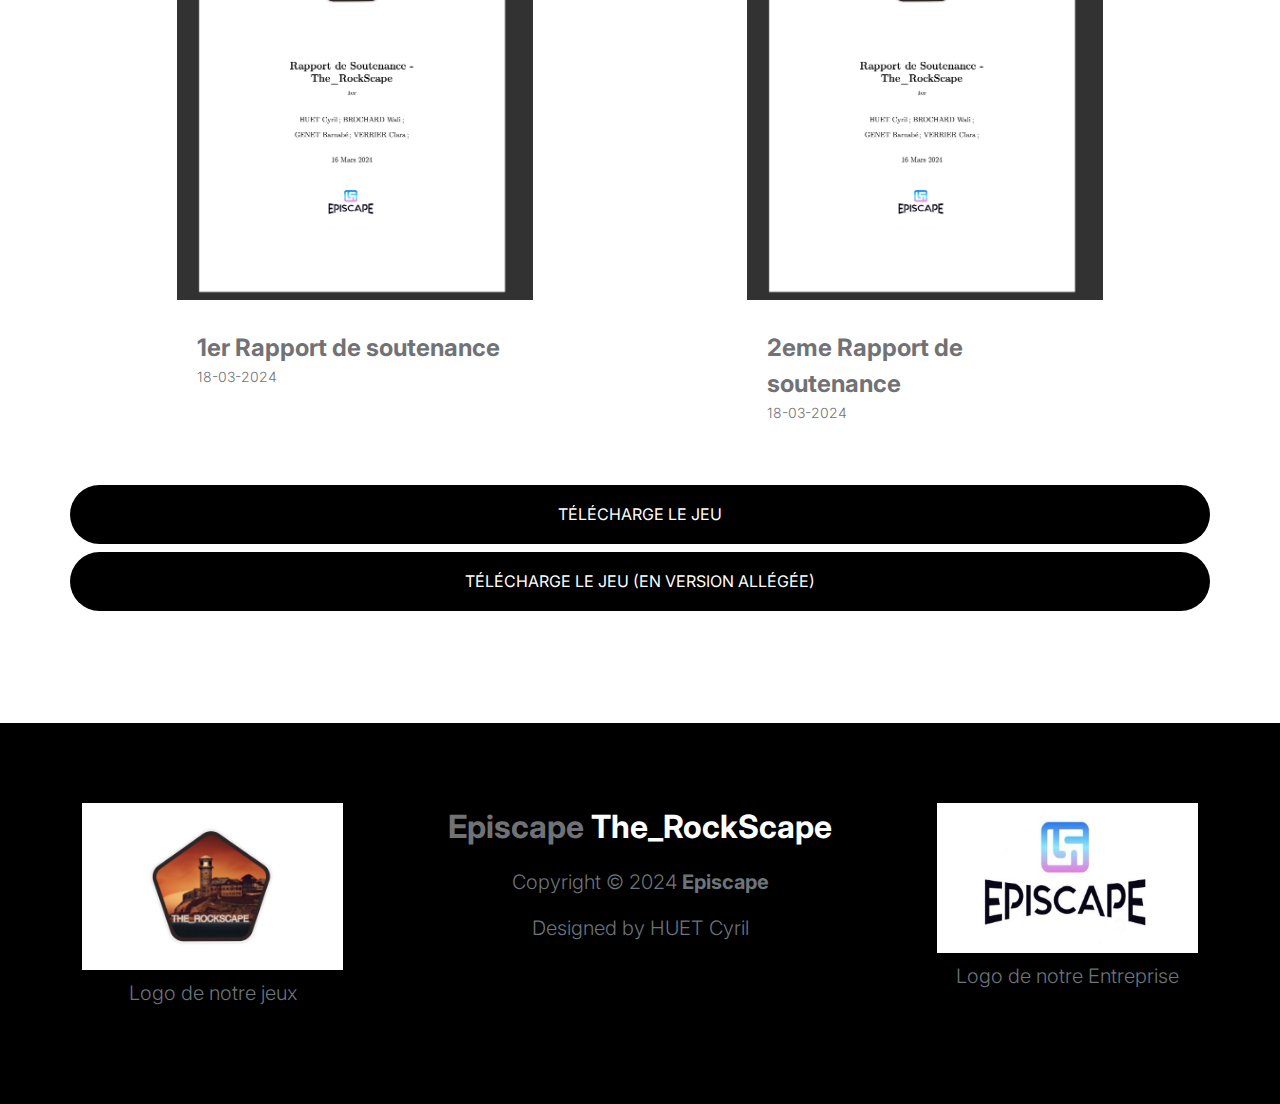
==== commit a7d2ea49: "envoie" ====
--- a/Documents.html
+++ b/Documents.html
@@ -41,7 +41,7 @@
                     </button>
             
                     <a class="navbar-brand" href="index.html">
-                        <strong><span>Episcape</span> The_Rock_Space</strong>
+                        <strong><span>Episcape</span> The_RockScape</strong>
                     </a>
                 
                     <div class="collapse navbar-collapse" id="navbarNav">
@@ -212,7 +212,7 @@
                        
                     </div>
                     <div class="col-lg-6 col-md-12 col-sm-12 mb-4 mb-lg-0 text-center">
-                        <h4 class="text-white mb-3"><a href="index.html">Episcape</a> The_rock_space</h4>
+                        <h4 class="text-white mb-3"><a href="index.html">Episcape</a> The_RockScape</h4>
                         <p class="text-muted">Copyright © 2024 <strong>Episcape</strong></p>
                         <p class="text-muted">Designed by <a target="_blank">HUET Cyril</a></p>
                     </div>
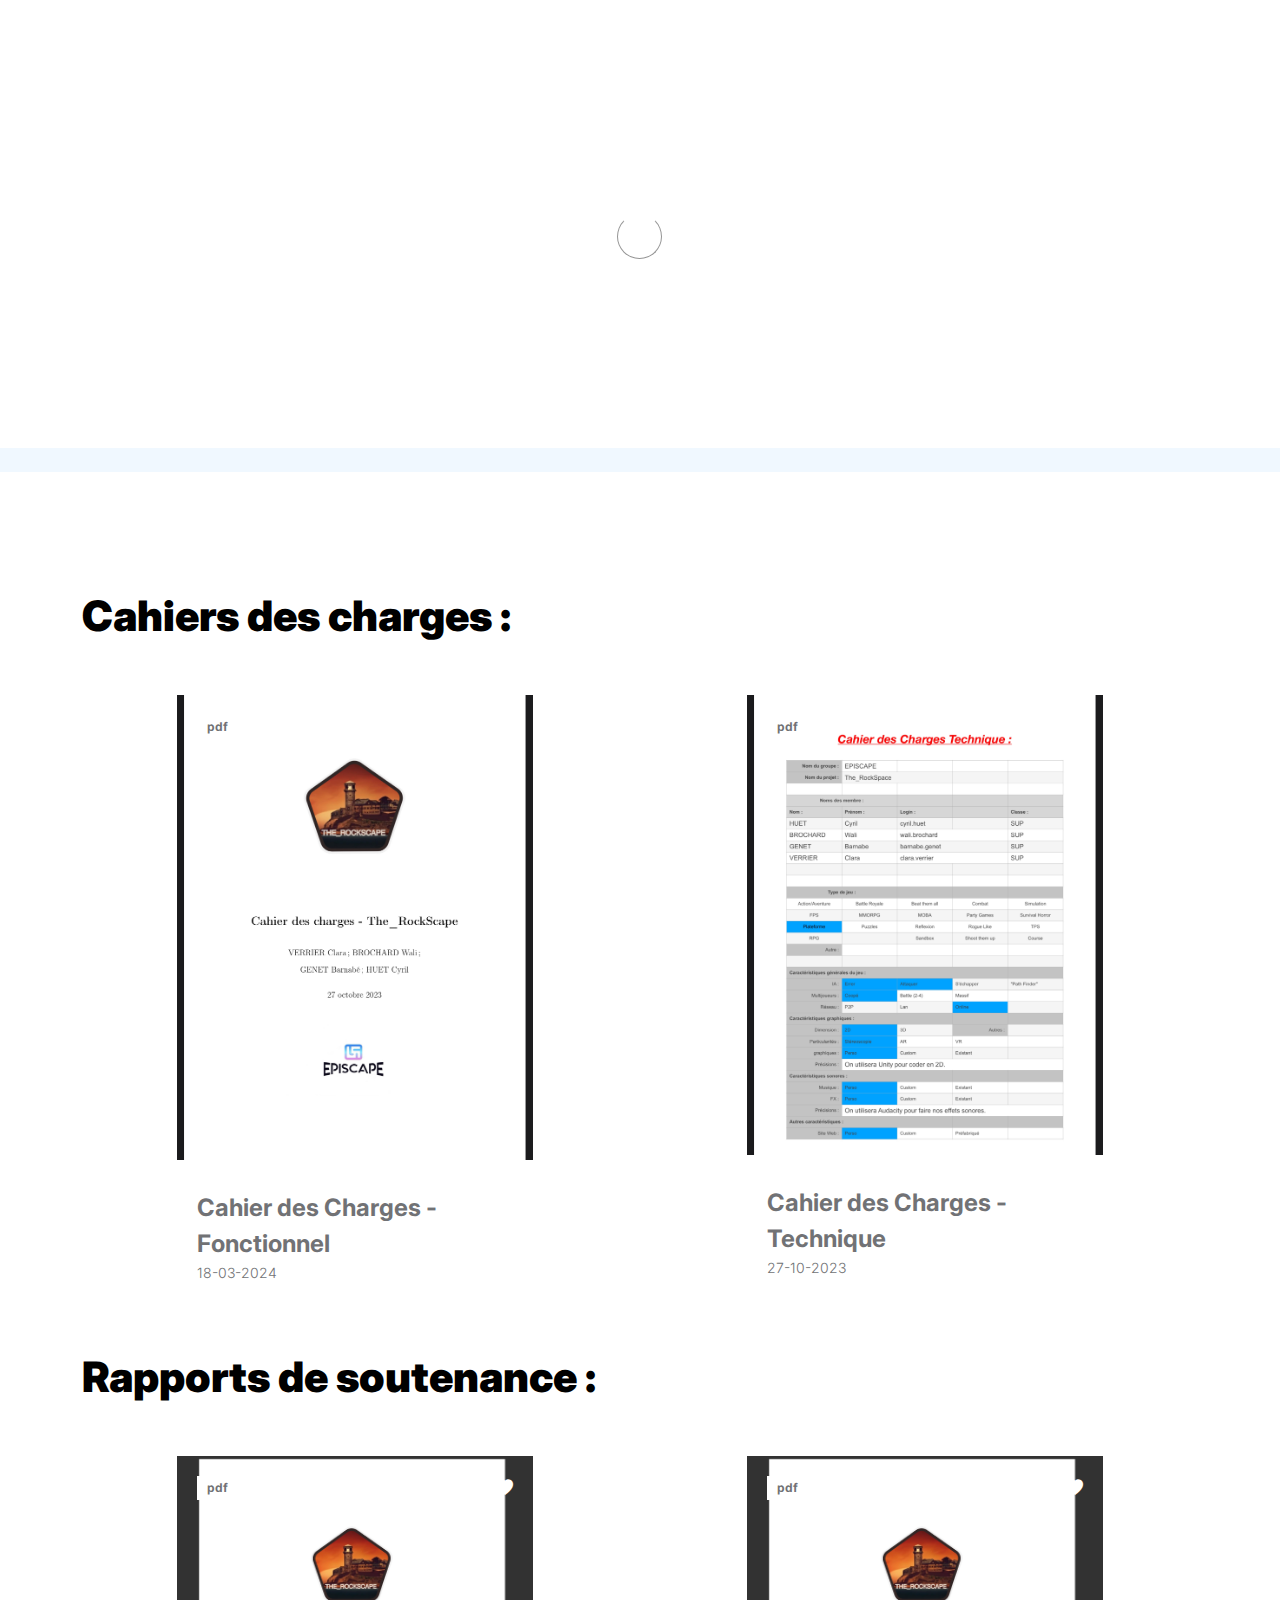
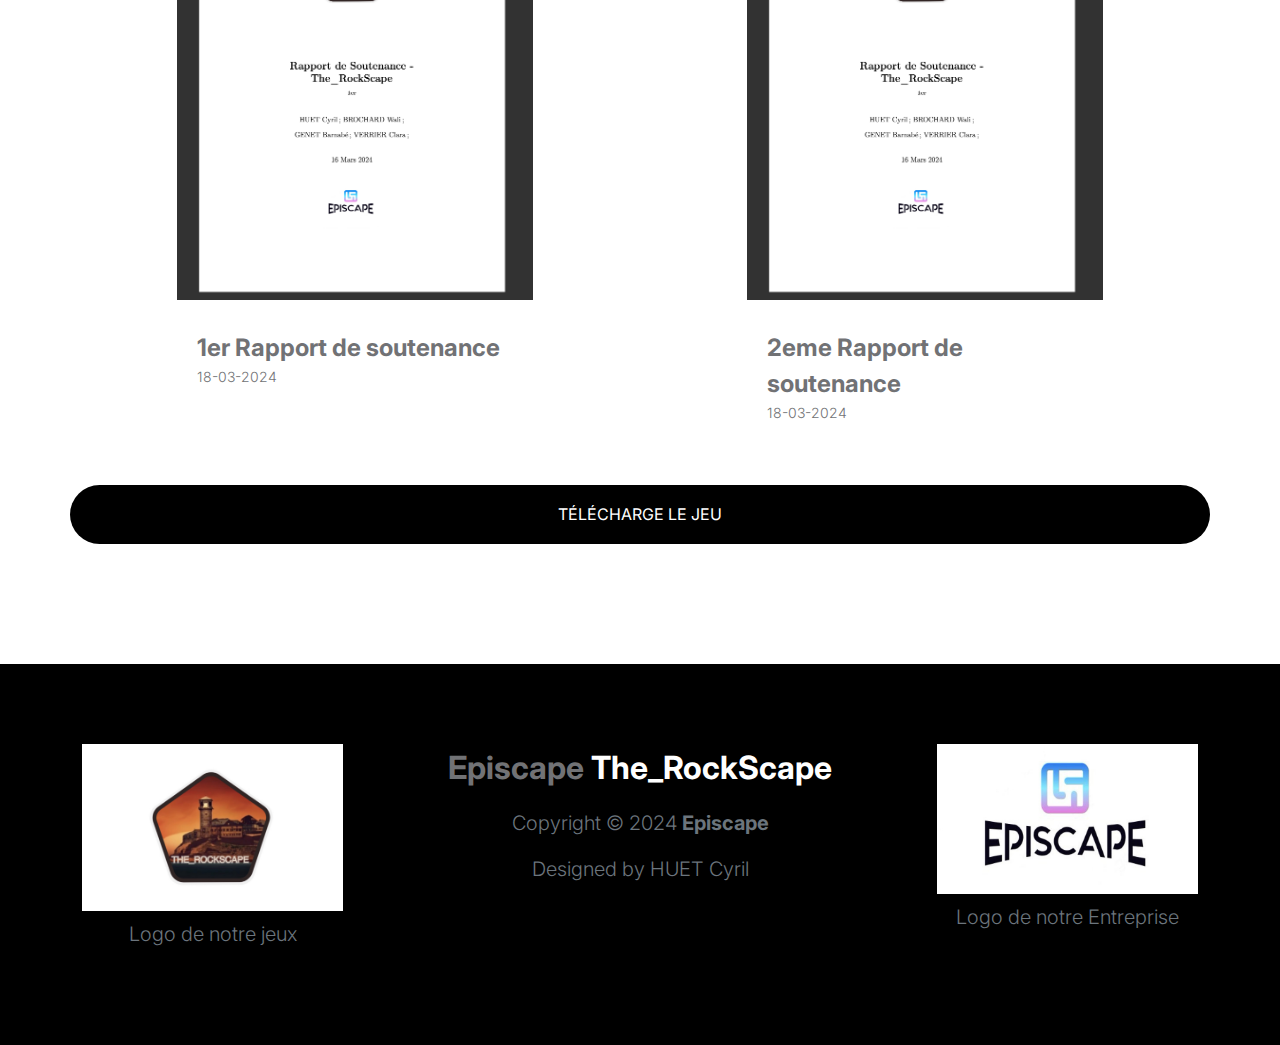
==== commit ad8c85cd: "ajout" ====
--- a/Documents.html
+++ b/Documents.html
@@ -196,7 +196,7 @@
                             </div>
                         </div>
                         <a href="THE_ROCKSCAPEv1.zip" class="btn custom-btn mb-2">Télécharge le jeu</a> 
-                        <a href="THE_ROCKSCAPEv1.zip" class="btn custom-btn">Télécharge le jeu (en version allégée)</a>                
+                    
                     </div>
                 </div>
             </section>
